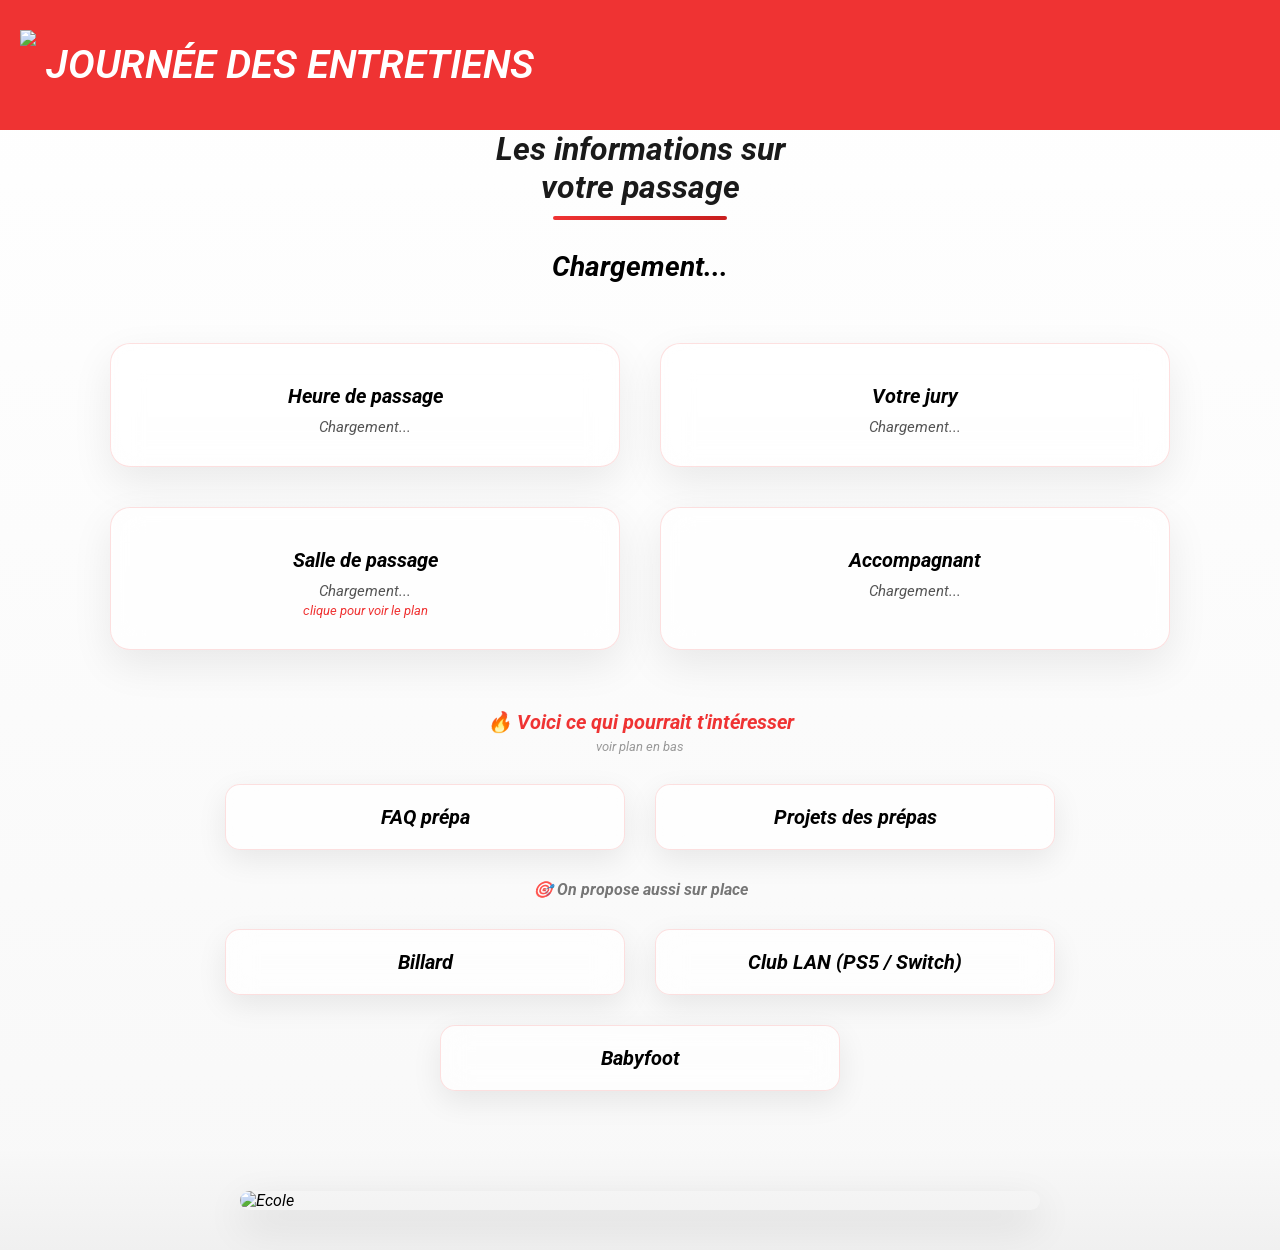
==== page2.html @ 927b07eb "essai2" ====
<!DOCTYPE html>
<html lang="en">
<head>
    <meta charset="UTF-8">
    <meta name = "viewport" content="width=device-width, initial-scale=1.0">

    <title> Entretiens </title>

        <link rel="stylesheet" href="page2.css">
        <link href="https://fonts.googleapis.com/css2?family=Roboto&display=swap" rel="stylesheet">

<link rel="icon" href="/Entretien/images/favicon.ico">

    <link rel="icon" type="image/png" sizes="96x96" href="/Entretien/images/favicon-96x96.png">

    <link rel="apple-touch-icon" sizes="180x180" href="/Entretien/images/apple-touch-icon.png">



        <script src="https://kit.fontawesome.com/61523b4b4d.js" crossorigin="anonymous"></script>
</head>
<body>

<!-- Home -->
<section class="home">
  <div class="menu">

    <a href="index.html" class="logo">
  <img src="/Entretien/images/logo.png">
  <span>Journée des Entretiens</span>
</a>

  </div>
</section>



<section class="titre">
    <h2>Les informations sur <br> votre passage</h2>

</section>

<h2 id="bonjour">Chargement...</h2>

<section class="infos-container">


    <div class="infos-card">
    <i class="fa-regular fa-clock"></i>
    <h2>Heure de passage</h2>
    <p id="heure">Chargement...</p>
</div>

<div class="infos-card">
    <i class="fa-solid fa-user-group"></i>
    <h2>Votre jury</h2>
    <p id="jury">Chargement...</p>
</div>

<div class="infos-card" onclick="ouvrirModalSalle()" style="cursor: pointer;">
    <i class="fa-solid fa-map-location"></i>
    <h2>Salle de passage</h2>
    <p id="salle">Chargement...</p>
    <small style="color: #ef3333; font-style: italic;">clique pour voir le plan</small>
</div>

<div class="infos-card">
    <i class="fa-solid fa-hand-holding-hand"></i>
    <h2>Accompagnant</h2>
    <p id="accompagnant">Chargement...</p>
</div>
</section>



<div id="activites"></div>

<!-- Image Ecole en bas -->
<section class="section-photo-ecole">
  <img src="/Entretien/images/plan1er.jpeg" alt="Ecole" class="photo-ecole" onclick="ouvrirModalPlan()" style="cursor: pointer;">
</section>

<!-- Modal Salle -->
<div id="modalSalle" class="modal">
  <div class="modal-content">
    <span class="close" onclick="fermerModalSalle()">&times;</span>
    <img id="imageSalle" src="/Entretien/images/plan3e.jpeg" alt="Salle de passage">
  </div>
</div>

<!-- Modal Plan -->
<div id="modalPlan" class="modal">
  <div class="modal-content">
    <span class="close" onclick="fermerModalPlan()">&times;</span>
    <img id="imagePlan" src="/Entretien/images/plan1er.jpeg" alt="Plan">
  </div>
</div>

</body>
<script src="page2.js"></script>
</body>

</html>
---- page2.css ----
@import url('https://fonts.googleapis.com/css2?family=Roboto:ital,wght@0,100..900;1,100..900&display=swap'); /* Police d'écriture */
* {
    margin: 0;
    padding: 0;
    box-sizing: border-box;
    font-family: "Roboto", sans-serif;
}
body {
    background-color: #f5f5f5;
    overflow-x: hidden;
    font-family: 'Roboto', sans-serif;
    font-style: italic;
    background-size: cover;
    background: linear-gradient(to bottom, #fff, #f8f8f8);
}

ul {
    list-style: none;
}


header {
    background: linear-gradient(to right, #ef3333, #d61f1f);
    padding: 20px 10%;
    color: white;
    font-weight: bold;
    letter-spacing: 2px;
}

.home {
    margin-top: 130px;
}

/* ===== HEADER GLOBAL ===== */
.menu {
    position: fixed;
    top: 0;
    left: 0;
    width: 100%;
    height: 130px;

    display: flex;
    align-items: center;

    background: rgba(239, 51, 51, 1);
    padding: 0 20px;

    z-index: 1000;
}

.title {
    position: absolute;
    left: 50%;
    transform: translateX(-50%);

    color: white;
    font-size: 24px;
    font-weight: bold;
    letter-spacing: 2px;
}

.logo {
    font-size: 24px;
    line-height: 1.2;
    font-weight: 600;
    color: white;
    text-transform: uppercase;
    display: flex;
    align-items: center;
    gap: 10px;
}
.logo img {
    height: 70px; /* taille parfaite */
    width: auto;
    display: block;
}


.links {
    display: flex;
}


.links li {
    margin: 10px;
}


.logo, .links li a {
    color: white;
    text-decoration: none;
}


.logo span {
    font-size: 40px;
}


.infos-container {
    width: 100%;
    max-width: 1100px;
    margin: 60px auto;

    display: grid;
    grid-template-columns: repeat(2, 1fr);
    gap: 40px;

    padding: 0 20px;
}

.infos-card {
    width: 100%;
    padding: 30px 25px;

    background: rgba(255, 255, 255, 0.7);
    backdrop-filter: blur(15px);

    border-radius: 20px;

    text-align: center;

    border: 1px solid rgba(239, 51, 51, 0.15);

    box-shadow: 0 15px 40px rgba(0, 0, 0, 0.08);

    transition: all 0.3s ease;
    position: relative;
}


.infos-card i {
    font-size: 38px;
    color: #ef3333;
    margin-bottom: 15px;
}


.infos-card h2 {
    margin-top: 10px;
    margin-bottom: 10px;
    font-size: 20px;
}

.infos-card p {
    color: #555;
    margin-top: 10px;
    font-size: 15px;
}


.infos-card a {
    display: inline-block;
    margin-top: 20px;
    padding: 10px 18px;

    background: linear-gradient(135deg, #ef3333, #c81e1e);
    color: white;

    border-radius: 8px;
    text-decoration: none;

    font-size: 14px;

    transition: 0.3s;
}

.infos-card a:hover {
    transform: scale(1.05);
}

.infos-card:hover {
    transform: translateY(-8px) scale(1.02);
    box-shadow: 0 25px 60px rgba(239, 51, 51, 0.2);
}

.titre {
    text-align: center;
    margin-top: 40px;
    margin-bottom: 20px;
}

.titre h2 {
    font-size: 32px;
    font-weight: 700;
    color: #1a1a1a;
    
    position: relative;
    display: inline-block;
    padding-bottom: 10px;
}

/* Ligne stylée sous le titre */
.titre h2::after {
    content: "";
    display: block;
    width: 60%;
    height: 4px;
    margin: 10px auto 0;
    
    background: linear-gradient(90deg, #ef3333, #c81e1e);
    border-radius: 2px;
}

#bonjour {
  text-align: center;
  font-size: 28px;
  margin-bottom: 20px;
}

.choix-domaine {
    text-align: center;
    margin: 50px 20px;
}

.choix-domaine h2 {
    font-size: 22px;
    margin-bottom: 15px;
    color: #1a1a1a;
}

.choix-domaine select {
    padding: 12px 20px;
    border-radius: 10px;
    border: 1px solid rgba(239, 51, 51, 0.3);
    font-size: 16px;
    background: rgba(255,255,255,0.8);
    backdrop-filter: blur(10px);
    cursor: pointer;
    transition: 0.3s;
}

.choix-domaine select:hover {
    border-color: #ef3333;
}

#activites {
    margin-top: 20px;
}

.activities-container {
    display: flex;
    flex-wrap: wrap;
    gap: 30px;
    justify-content: center;
    max-width: 1100px;
    margin: 30px auto;
    padding: 0 20px;
}

.activite-card {
    padding: 20px;
    background: rgba(255, 255, 255, 0.7);
    backdrop-filter: blur(15px);
    border-radius: 15px;
    text-align: center;
    border: 1px solid rgba(239, 51, 51, 0.15);
    box-shadow: 0 10px 30px rgba(0, 0, 0, 0.08);
    font-size: 15px;
    width: 100%;
    max-width: 400px; /* 👈 évite les cartes trop larges */
}

#activites h3 {
    font-size: 20px;
    font-weight: bold;
}

#activites h4 {
    font-size: 16px;
    opacity: 0.8;
}


.infos-container {
    justify-items: center;
}



/* ===== MODAL ===== */
.modal {
    display: none;
    position: fixed;
    z-index: 2000;
    left: 0;
    top: 0;
    width: 100%;
    height: 100%;
    background-color: rgba(0, 0, 0, 0.6);
    animation: fadeIn 0.3s ease;
}

.modal-content {
    background-color: white;
    margin: auto;
    padding: 20px;
    border-radius: 15px;
    width: 90%;
    max-width: 600px;
    position: absolute;
    top: 50%;
    left: 50%;
    transform: translate(-50%, -50%);
    box-shadow: 0 20px 60px rgba(0, 0, 0, 0.3);
}

.modal-content img {
    width: 100%;
    height: auto;
    border-radius: 10px;
}

.close {
    color: #aaa;
    float: right;
    font-size: 28px;
    font-weight: bold;
    cursor: pointer;
    transition: 0.3s;
}

.close:hover,
.close:focus {
    color: #ef3333;
}

@keyframes fadeIn {
    from { opacity: 0; }
    to { opacity: 1; }
}

/* ===== SECTION PHOTO ECOLE ===== */
.section-photo-ecole {
    width: 100%;
    display: flex;
    justify-content: center;
    align-items: center;
    margin-top: 60px;
    padding: 40px 20px;
    background: linear-gradient(to bottom, #f8f8f8, #f0f0f0);
}

.photo-ecole {
    width: 100%;
    max-width: 800px;
    height: auto;
    border-radius: 15px;
    box-shadow: 0 15px 40px rgba(0, 0, 0, 0.12);
}

@media screen and (max-width:1024px) {

    /* ===== HEADER ===== */

    .menu {
        height: 70px;
        padding: 0 15px;
    }

    .logo {
        gap: 8px;
    }

    .logo img {
        height: 60px;
    }

    .logo span {
        font-size: 16px;
        line-height: 1.2;
    }

    .titre h2 {
        font-size: 22px;
    }
   
    .infos-container {
        grid-template-columns: 1fr;
        gap: 25px;
    }
  

}
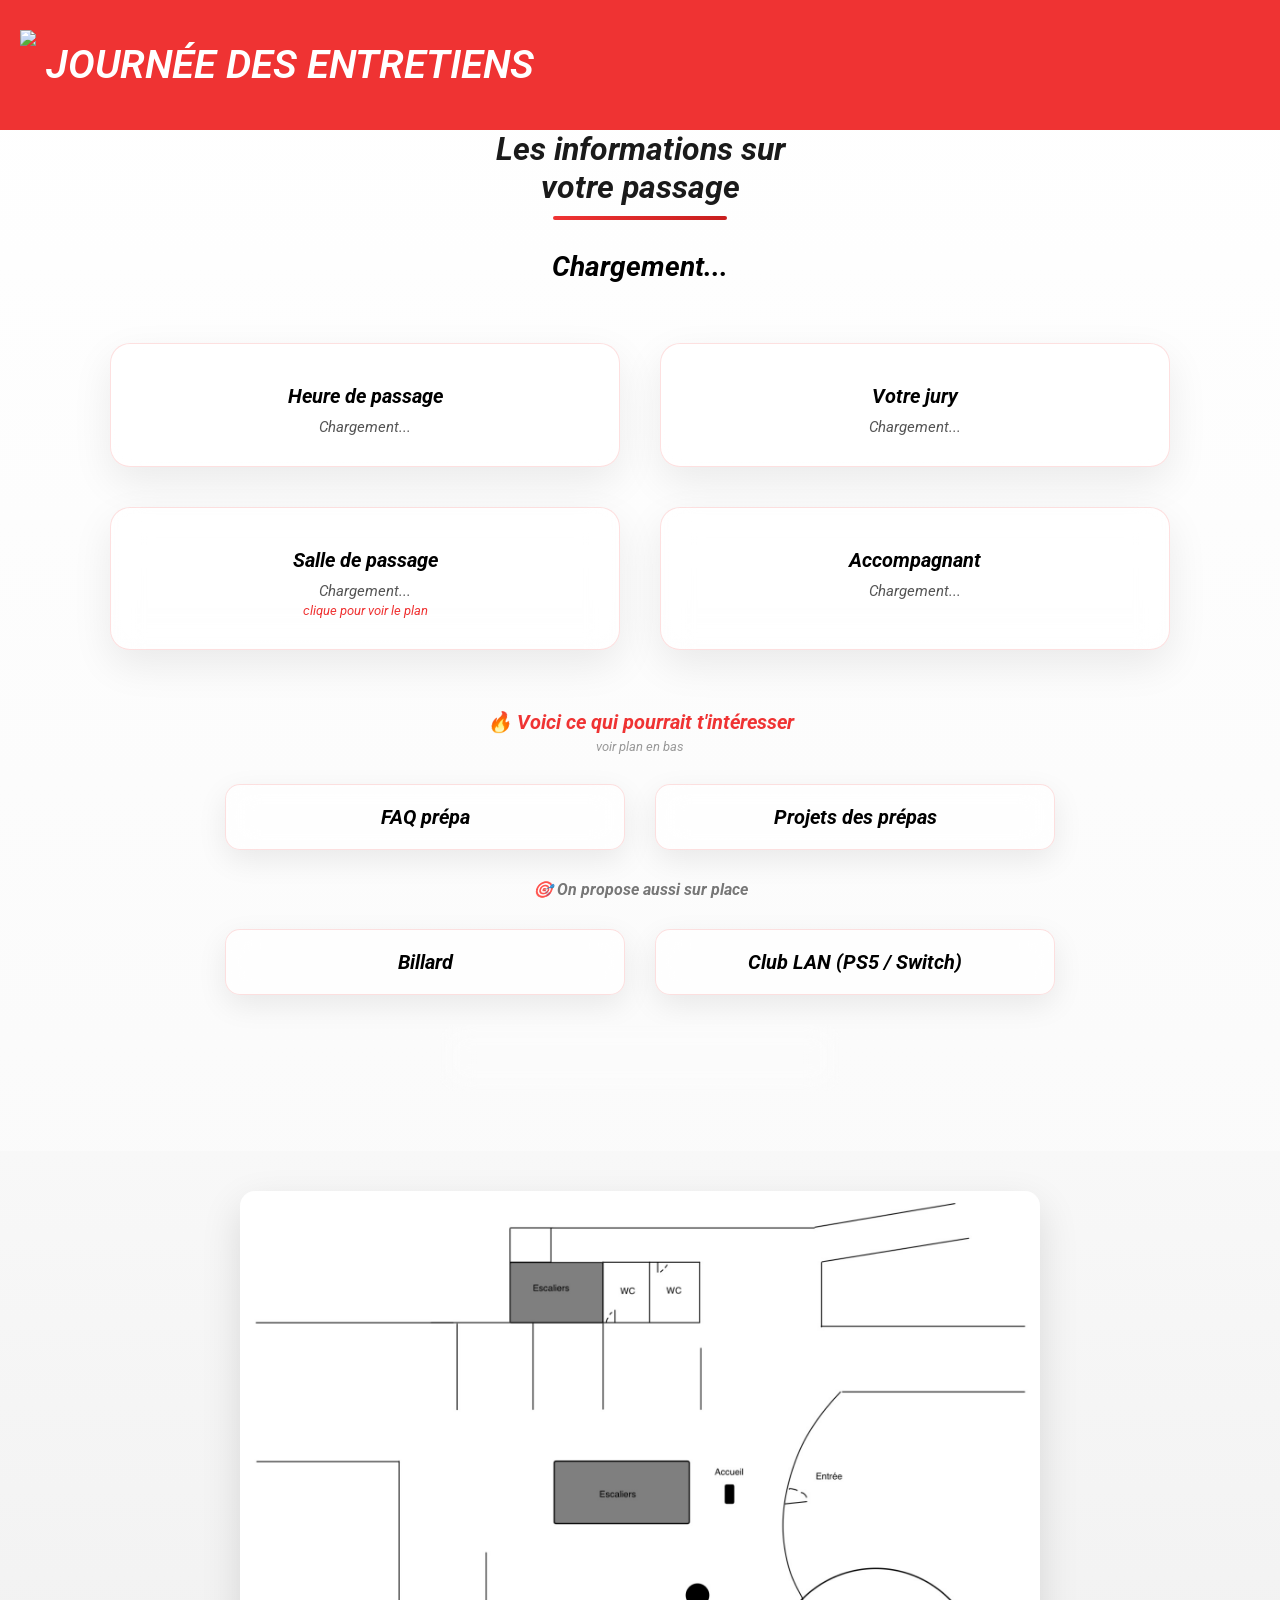
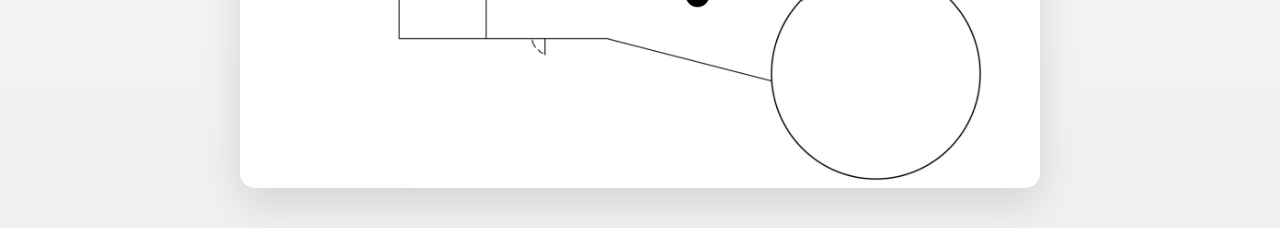
==== commit 4f132479: "test" ====
--- a/page2.html
+++ b/page2.html
@@ -4,16 +4,16 @@
     <meta charset="UTF-8">
     <meta name = "viewport" content="width=device-width, initial-scale=1.0">
 
-    <title> Entretiens </title>
+    <title> entretiens </title>
 
         <link rel="stylesheet" href="page2.css">
         <link href="https://fonts.googleapis.com/css2?family=Roboto&display=swap" rel="stylesheet">
 
-<link rel="icon" href="/Entretien/images/favicon.ico">
+<link rel="icon" href="./images/favicon.ico">
 
-    <link rel="icon" type="image/png" sizes="96x96" href="/Entretien/images/favicon-96x96.png">
+    <link rel="icon" type="image/png" sizes="96x96" href="./images/favicon-96x96.png">
 
-    <link rel="apple-touch-icon" sizes="180x180" href="/Entretien/images/apple-touch-icon.png">
+    <link rel="apple-touch-icon" sizes="180x180" href="./images/apple-touch-icon.png">
 
 
 
@@ -26,7 +26,7 @@
   <div class="menu">
 
     <a href="index.html" class="logo">
-  <img src="/Entretien/images/logo.png">
+  <img src="./images/logo.png">
   <span>Journée des Entretiens</span>
 </a>
 
@@ -77,14 +77,14 @@
 
 <!-- Image Ecole en bas -->
 <section class="section-photo-ecole">
-  <img src="/Entretien/images/plan1er.jpeg" alt="Ecole" class="photo-ecole" onclick="ouvrirModalPlan()" style="cursor: pointer;">
+  <img src="./images/plan1er.jpeg" alt="Ecole" class="photo-ecole" onclick="ouvrirModalPlan()" style="cursor: pointer;">
 </section>
 
 <!-- Modal Salle -->
 <div id="modalSalle" class="modal">
   <div class="modal-content">
     <span class="close" onclick="fermerModalSalle()">&times;</span>
-    <img id="imageSalle" src="/Entretien/images/plan3e.jpeg" alt="Salle de passage">
+    <img id="imageSalle" src="./images/plan3e.jpeg" alt="Salle de passage">
   </div>
 </div>
 
@@ -92,7 +92,7 @@
 <div id="modalPlan" class="modal">
   <div class="modal-content">
     <span class="close" onclick="fermerModalPlan()">&times;</span>
-    <img id="imagePlan" src="/Entretien/images/plan1er.jpeg" alt="Plan">
+    <img id="imagePlan" src="./images/plan1er.jpeg" alt="Plan">
   </div>
 </div>
 
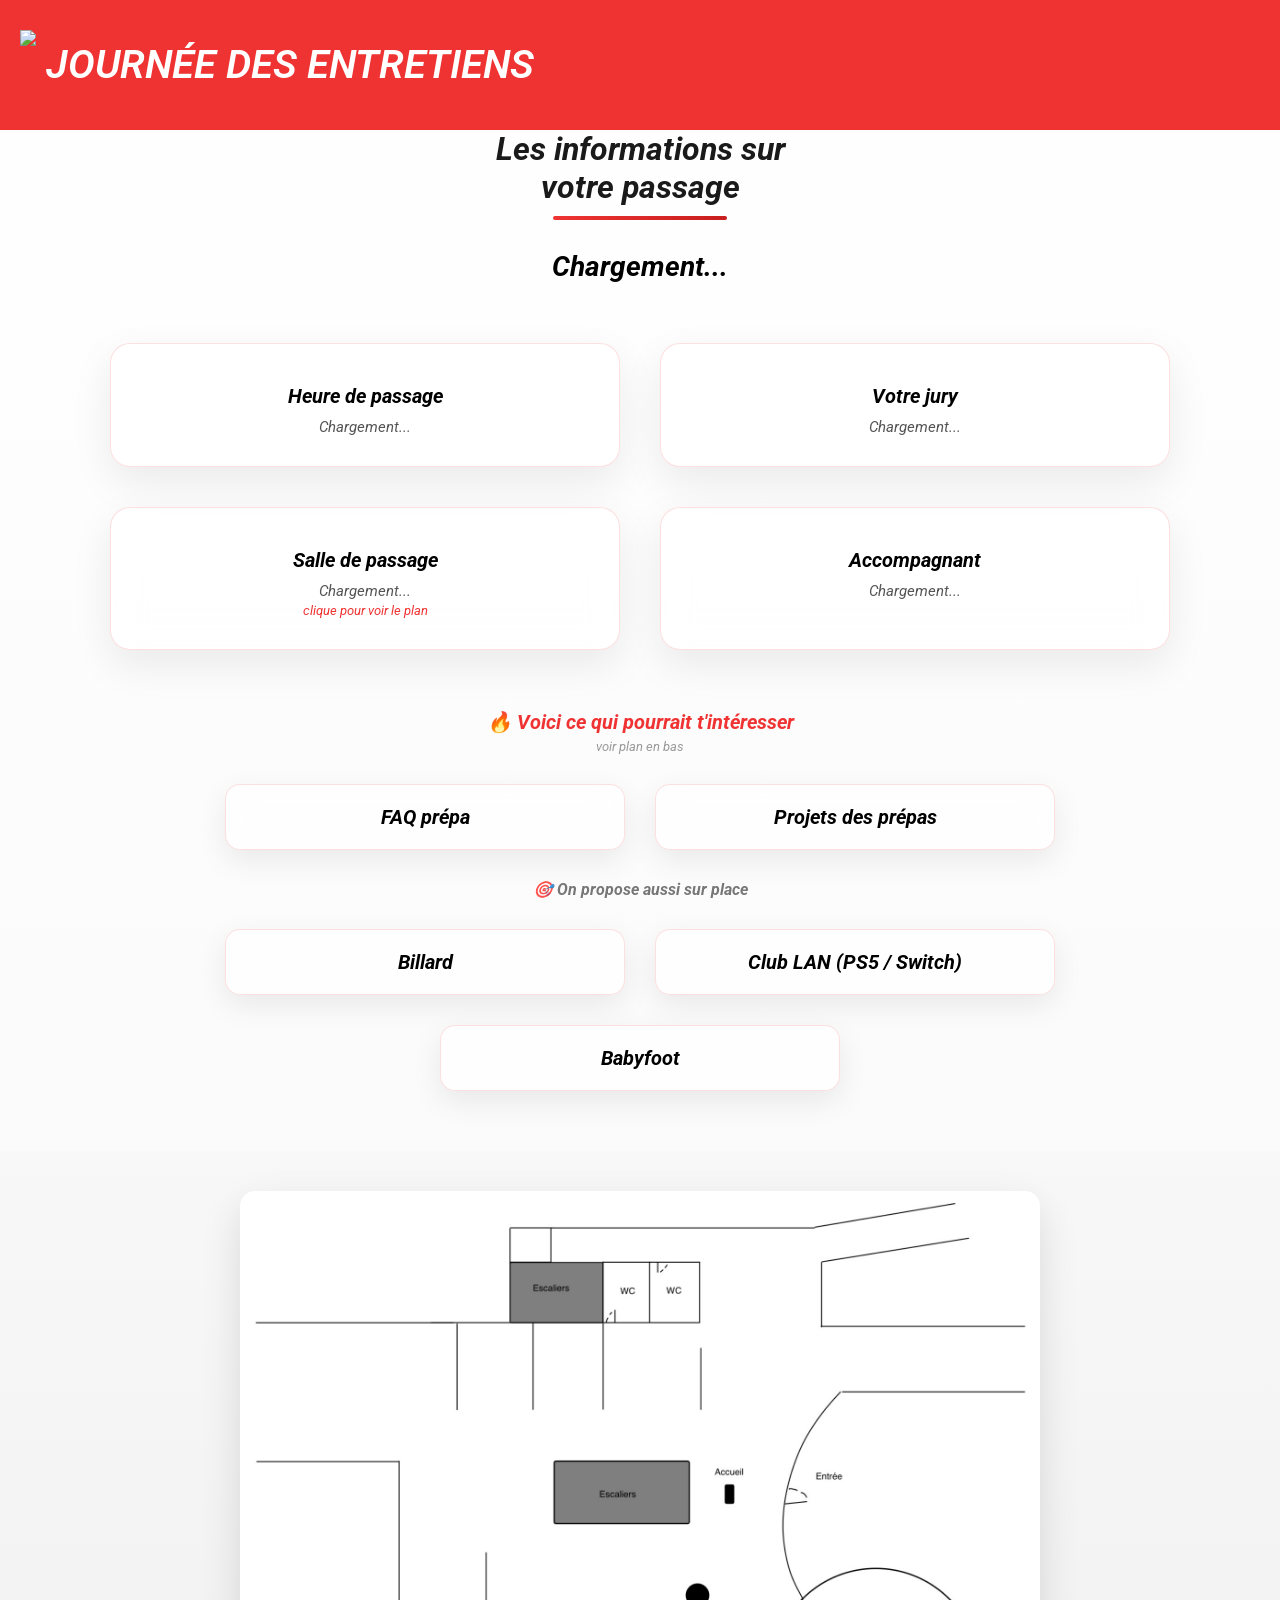
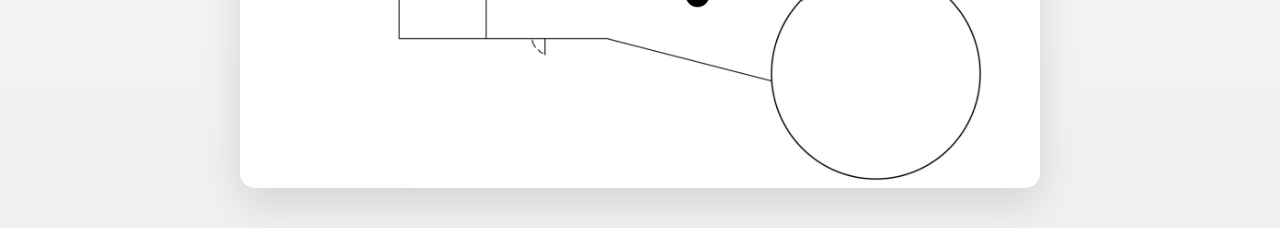
==== commit e61b7003: "test" ====
--- a/page2.html
+++ b/page2.html
@@ -9,11 +9,11 @@
         <link rel="stylesheet" href="page2.css">
         <link href="https://fonts.googleapis.com/css2?family=Roboto&display=swap" rel="stylesheet">
 
-<link rel="icon" href="./images/favicon.ico">
+<link rel="icon" href="images/favicon.ico">
 
-    <link rel="icon" type="image/png" sizes="96x96" href="./images/favicon-96x96.png">
+    <link rel="icon" type="image/png" sizes="96x96" href="images/favicon-96x96.png">
 
-    <link rel="apple-touch-icon" sizes="180x180" href="./images/apple-touch-icon.png">
+    <link rel="apple-touch-icon" sizes="180x180" href="images/apple-touch-icon.png">
 
 
 
@@ -26,7 +26,7 @@
   <div class="menu">
 
     <a href="index.html" class="logo">
-  <img src="./images/logo.png">
+  <img src="images/logo.png">
   <span>Journée des Entretiens</span>
 </a>
 
@@ -77,14 +77,14 @@
 
 <!-- Image Ecole en bas -->
 <section class="section-photo-ecole">
-  <img src="./images/plan1er.jpeg" alt="Ecole" class="photo-ecole" onclick="ouvrirModalPlan()" style="cursor: pointer;">
+  <img src="images/plan1er.jpeg" alt="Ecole" class="photo-ecole" onclick="ouvrirModalPlan()" style="cursor: pointer;">
 </section>
 
 <!-- Modal Salle -->
 <div id="modalSalle" class="modal">
   <div class="modal-content">
     <span class="close" onclick="fermerModalSalle()">&times;</span>
-    <img id="imageSalle" src="./images/plan3e.jpeg" alt="Salle de passage">
+    <img id="imageSalle" src="images/plan3e.jpeg" alt="Salle de passage">
   </div>
 </div>
 
@@ -92,7 +92,7 @@
 <div id="modalPlan" class="modal">
   <div class="modal-content">
     <span class="close" onclick="fermerModalPlan()">&times;</span>
-    <img id="imagePlan" src="./images/plan1er.jpeg" alt="Plan">
+    <img id="imagePlan" src="images/plan1er.jpeg" alt="Plan">
   </div>
 </div>
 
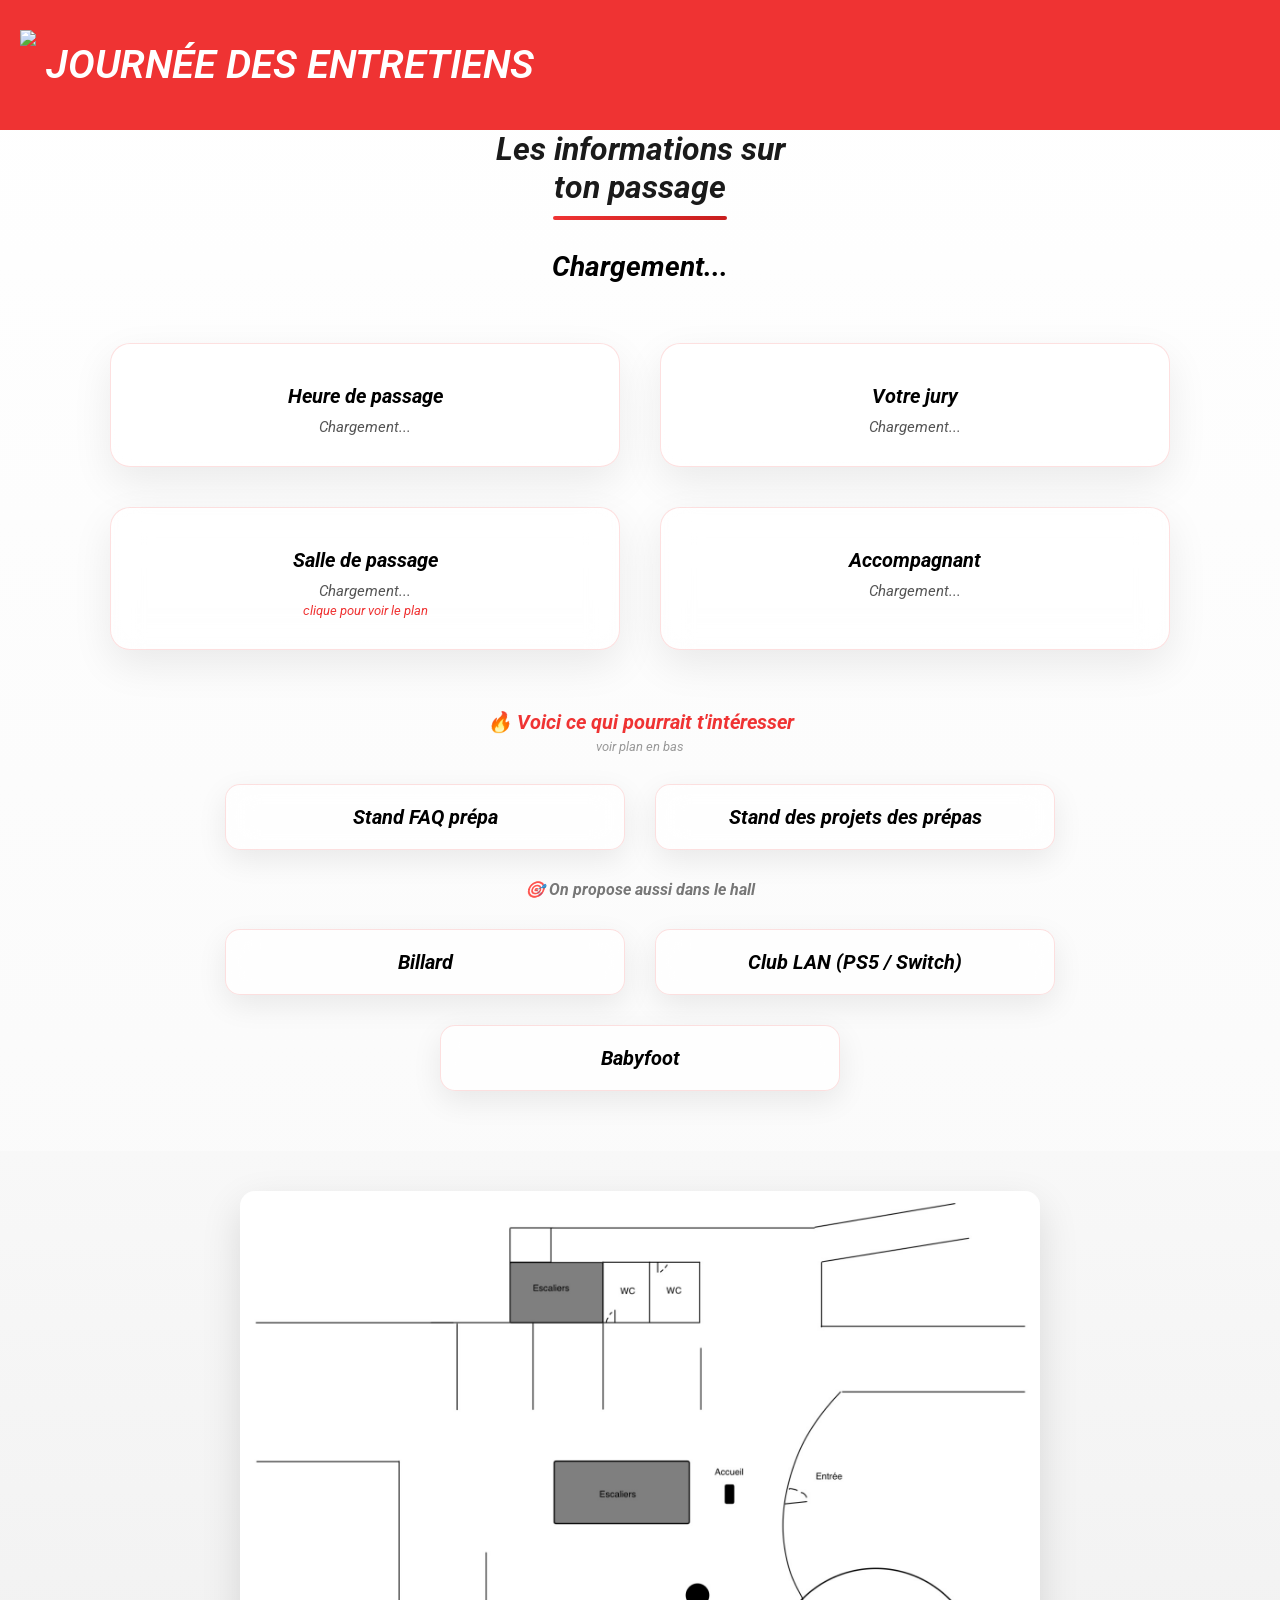
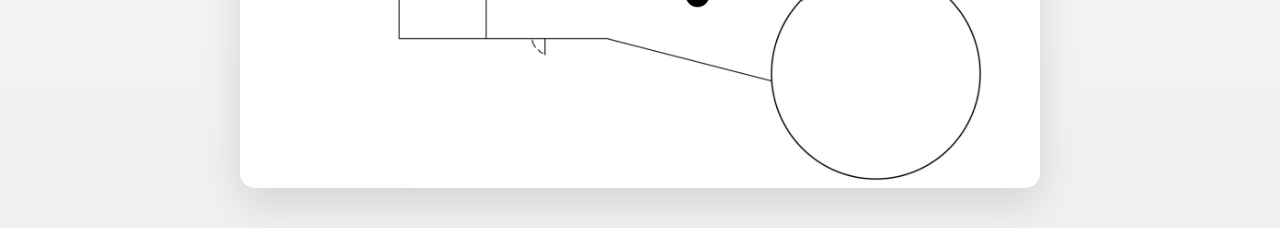
==== commit c52a665b: "modifs" ====
--- a/page2.html
+++ b/page2.html
@@ -36,7 +36,7 @@
 
 
 <section class="titre">
-    <h2>Les informations sur <br> votre passage</h2>
+    <h2>Les informations sur <br> ton passage</h2>
 
 </section>
 
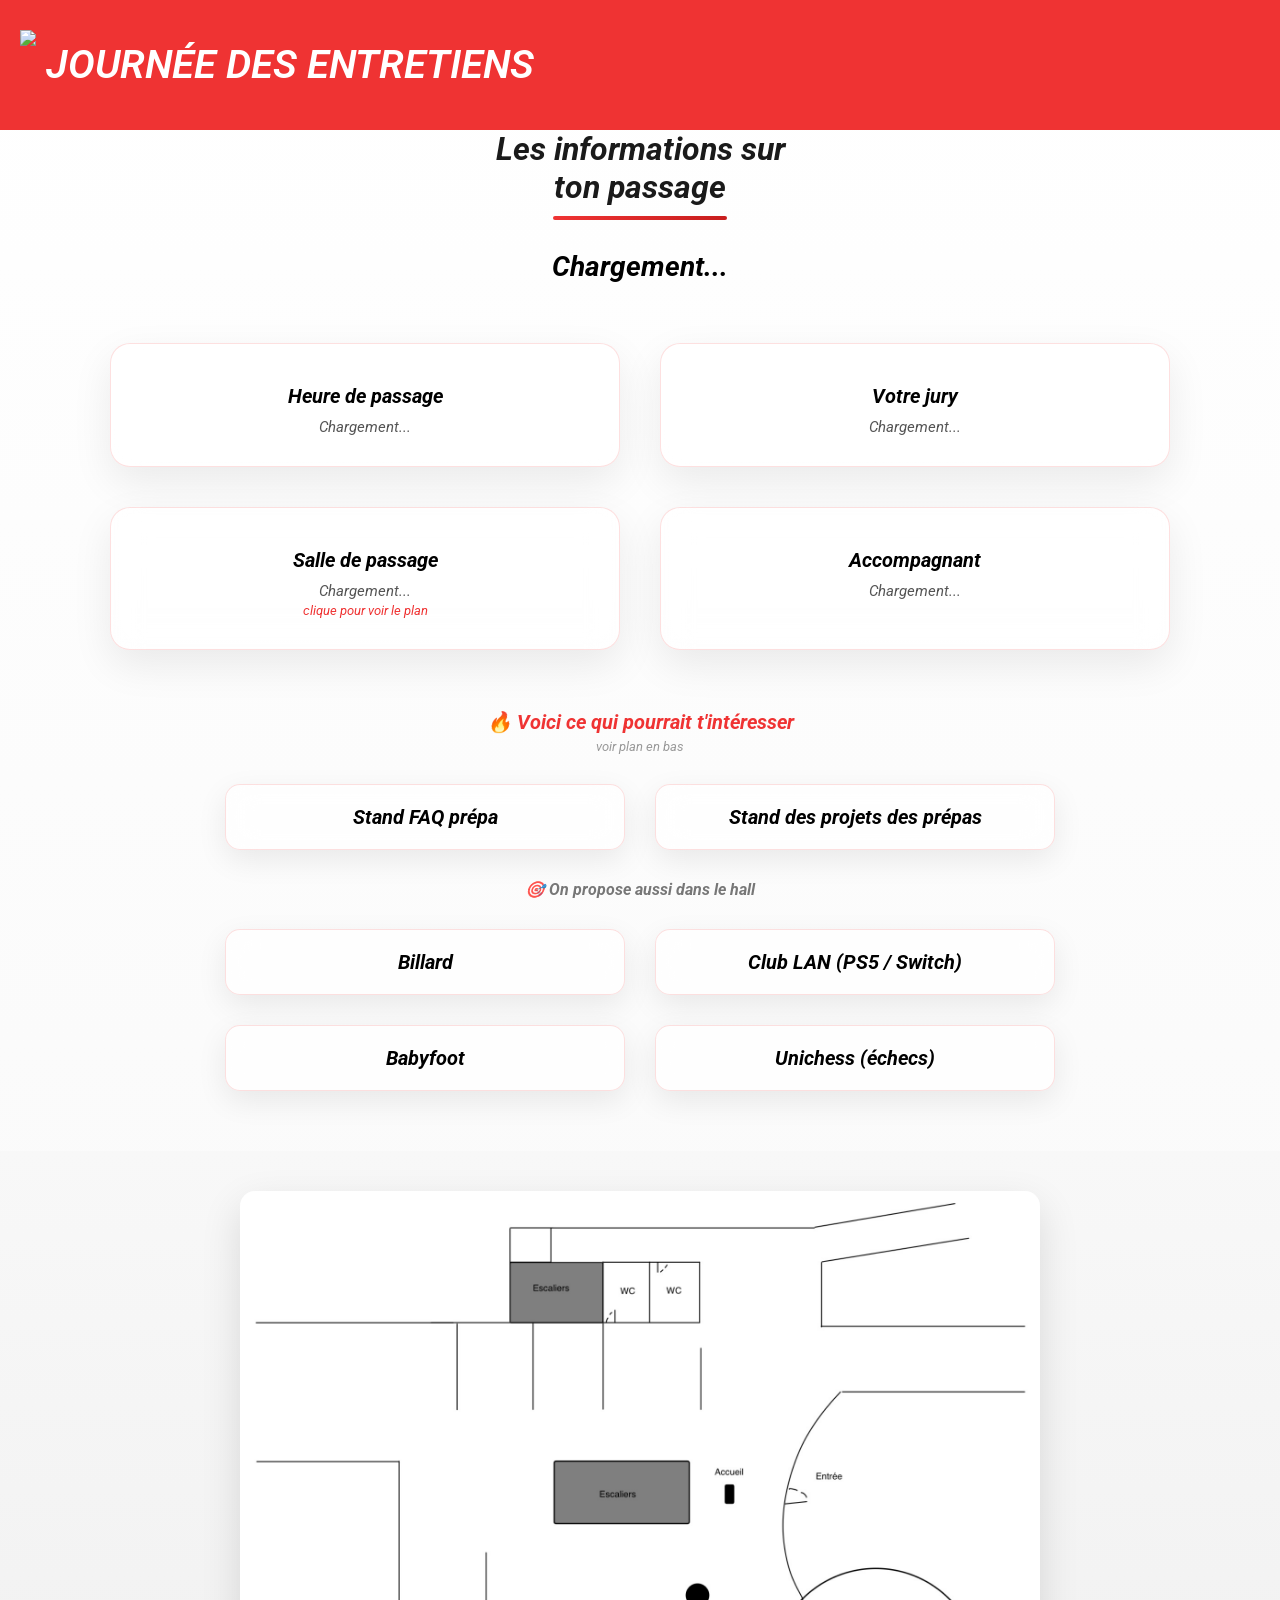
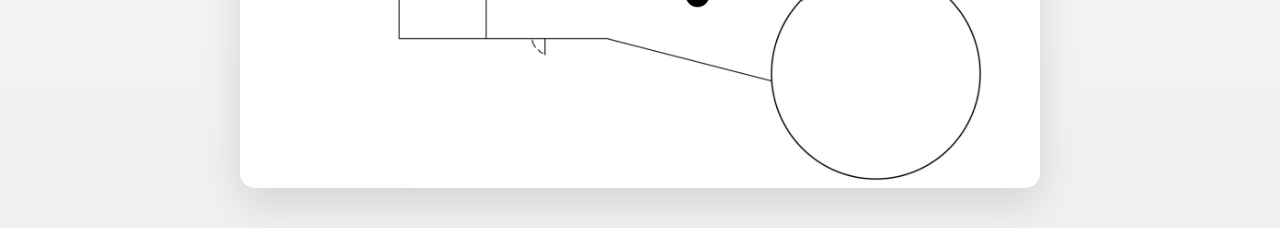
==== commit df5e5fe7: "fautes" ====
--- a/page2.html
+++ b/page2.html
@@ -1,10 +1,10 @@
 <!DOCTYPE html>
-<html lang="en">
+<html lang="fr">
 <head>
     <meta charset="UTF-8">
     <meta name = "viewport" content="width=device-width, initial-scale=1.0">
 
-    <title> entretiens </title>
+    <title>Entretiens</title>
 
         <link rel="stylesheet" href="page2.css">
         <link href="https://fonts.googleapis.com/css2?family=Roboto&display=swap" rel="stylesheet">
@@ -75,9 +75,9 @@
 
 <div id="activites"></div>
 
-<!-- Image Ecole en bas -->
+<!-- Image École en bas -->
 <section class="section-photo-ecole">
-  <img src="images/plan1er.jpeg" alt="Ecole" class="photo-ecole" onclick="ouvrirModalPlan()" style="cursor: pointer;">
+  <img src="images/plan1er.jpeg" alt="École" class="photo-ecole" onclick="ouvrirModalPlan()" style="cursor: pointer;">
 </section>
 
 <!-- Modal Salle -->
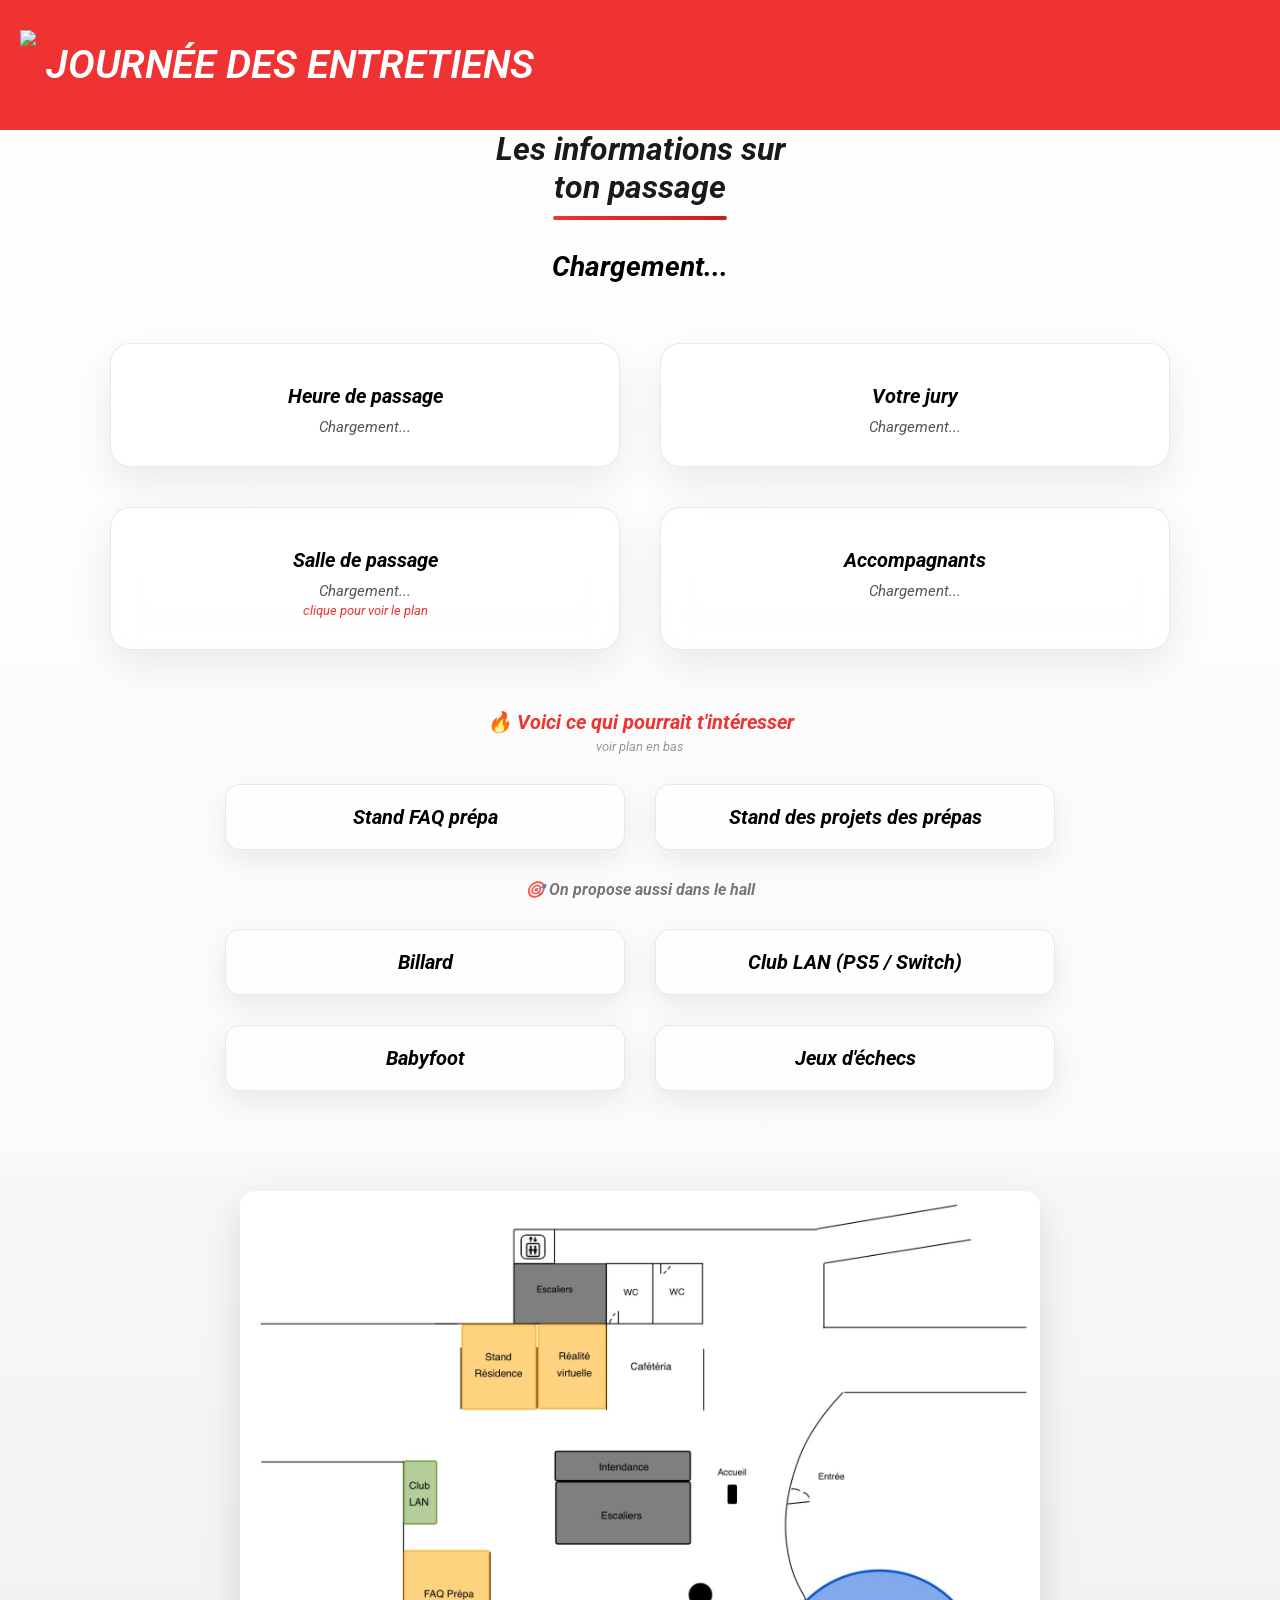
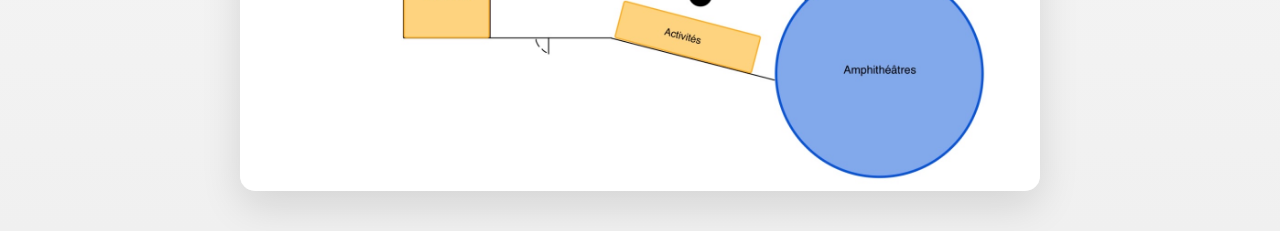
==== commit 644ccae4: "changes" ====
--- a/page2.html
+++ b/page2.html
@@ -66,7 +66,7 @@
 
 <div class="infos-card">
     <i class="fa-solid fa-hand-holding-hand"></i>
-    <h2>Accompagnant</h2>
+    <h2>Accompagnants</h2>
     <p id="accompagnant">Chargement...</p>
 </div>
 </section>
